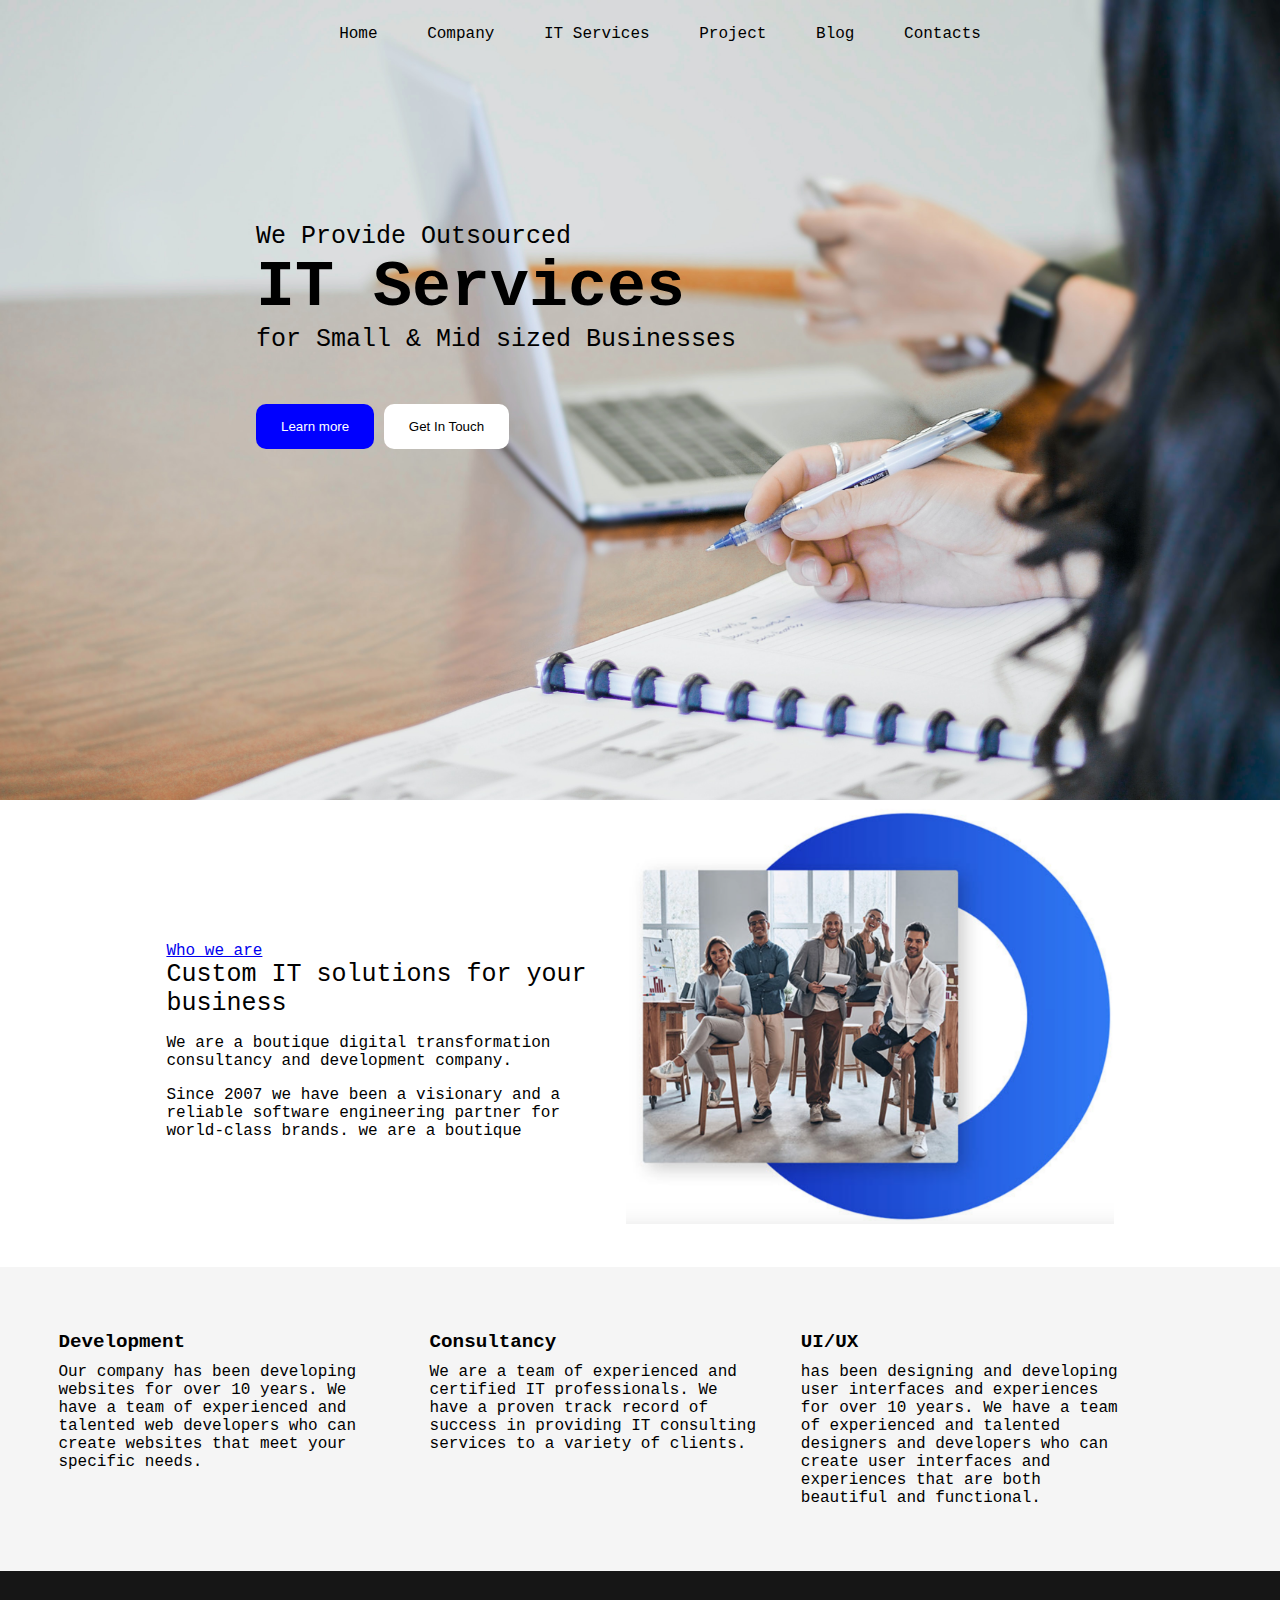
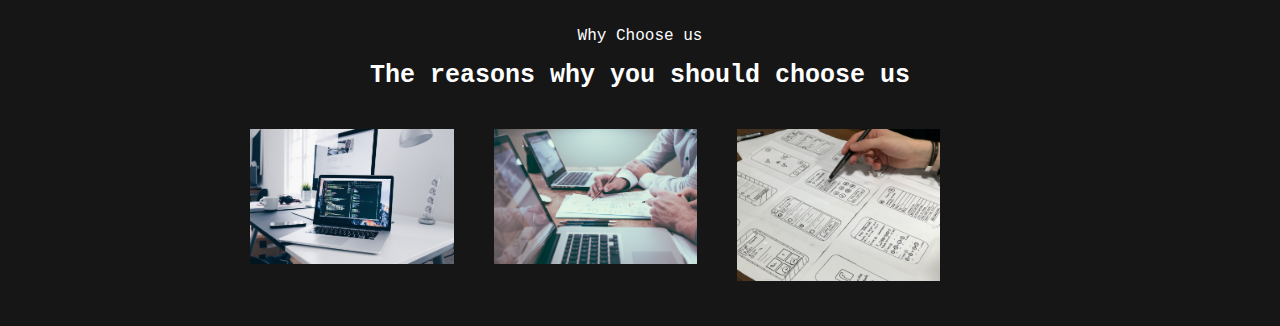
==== IT-Firm/index.html @ e434c809 "Initial Commit" ====
<!DOCTYPE html>
<html>
    <head>
        <title>IT Firm</title>
        <link rel="stylesheet" href="./style.css">
    </head>
    <body>

        <div class="container-1">
            <!-- Top Navigation -->
            <div>
                <ul class="top-navbar">
                    <li><a href="#">Home</a></li>
                    <li><a href="#">Company</a></li>
                    <li><a href="#">IT Services</a></li>
                    <li><a href="#">Project</a></li>
                    <li><a href="#">Blog</a></li>
                    <li><a href="#">Contacts</a></li>
                </ul>
            </div>     
            <!-- Hero section -->
            <div class="hero-container">
                <div>
                    <p class="text-large">We Provide Outsourced </p>
                    <p class="text-larger">IT Services</p>
                    <p class="text-large">for Small & Mid sized Businesses</p>
    
                </div>
                <div class="btn-group">
                    <button class="btn btn-outlined">Learn more</button>
                    <button class="btn btn-transparent">Get In Touch</button>
                </div>

            </div>
        </div>

        <div class="container-2">
            <div class="flex-container">
                <div class="flex-item-left">
                    <a href="./company.html">Who we are</a>
                    <p class="text-large">Custom IT solutions for your business</p>
                    <p>We are a boutique digital transformation
                        consultancy and development company.
                    </p>
                    <p>
                        Since 2007 we have been a visionary and a reliable software engineering 
                        partner for world-class brands. we are a boutique 
                    </p>
                </div>
                <div class="flex-item-right">
                    <img src="./imgs/Screenshot 2023-05-23 at 2.04.38 PM.png" >
                </div>
            </div>
        </div>

        <div class="container-3">
            <div class="flex-container flex-products">
                <div class="flex-item3">
                    <div class="text-medium-bold">
                        Development
                    </div>
                    <div>
                        Our company has been developing websites for over 10 years. 
                        We have a team of experienced and talented web developers who 
                        can create websites that meet your specific needs.
                    </div>
                </div>
                <div class="flex-item3">
                    <div class="text-medium-bold">Consultancy</div>
                    <div>
                        We are a team of experienced and certified IT professionals.
                        We have a proven track record of success in providing IT 
                        consulting services to a variety of clients.
                    </div>
                </div>
                <div class="flex-item3">
                    <div class="text-medium-bold">UI/UX</div>
                    <div>
                        has been designing and developing user interfaces and 
                        experiences for over 10 years. We have a team of experienced 
                        and talented designers and developers who can create user 
                        interfaces and experiences that are both beautiful and functional.
                    </div>
                </div>
            </div>
        </div>

        <div class="container-4">
            <div style="text-align: center;">
                <p>Why Choose us</p>
                <div class="text-large" style="font-weight: bolder;">The reasons why you should choose us</div>
            </div>
            <div class="flex-container flex-products" style="padding: 0 15%">
                <div class="flex-item3">
                    <div>                        
                        <img src="./imgs/devt.jpg" class="img" >
                    </div>
                </div>
                <div class="flex-item3">
                    <div>
                        <img src="./imgs/consult.jpg" class="img">
                    </div>
                </div>
                <div class="flex-item3">
                    <div>
                        <img src="./imgs/ui:ux.jpg" class="img">
                    </div>
                </div>
            </div>

        </div>




    </body>
</html>
---- IT-Firm/style.css ----
html,body{
    font-family: 'Courier New', Courier, monospace;
    padding: 0;
    margin: 0;
}
.container-1{
    background-image: url('./imgs/bg-img3.jpg');
    background-repeat: no-repeat;
    background-size: cover;
    height: 800px;
    margin: 0;
}
.container-2{
    margin: 0 13%;
}
.container-3{
    background-color: whitesmoke;
    margin-bottom: 0;
}
.container-4{
    background-color: rgb(22, 22, 22);
    color: white;
    margin-top: 0;
    padding: 40px 0;
}
.top-navbar li{
    display: inline;
    list-style: none;
    padding: 20px;
}
.top-navbar{
    width: fit-content;
    margin: auto;
    padding-top: 25px;
}
.top-navbar a:hover {
    color: blue;
    font-weight: bolder;
}
.top-navbar a {
    text-decoration: none;
    color: black;
}
.hero-container{
    margin-left: 20%;
    margin-top: 14%;
}
.text-large{
    font-size: 25px;
    margin: 0;
}
.text-larger{
    font-size: 65px;
    font-weight: bolder;
    margin: 0
}
.btn-group{
    margin-top: 50px;
}
.btn{
    padding: 15px 25px;
    border-radius: 10px;
    border: none;
}
.btn-transparent{
    background-color: white;
}
.btn-outlined{
    color: white;
    background-color: blue;
}
.flex-container{
    display: flex;
    flex-direction: row;
}
.flex-item-left{
    margin-top: 15%;
    margin-right: 20px;
}
.flex-item-right img{
    object-fit: cover;
    width: 100%;
}
.flex-products{
align-content: space-between;
margin:3% 10% 0 3%;
padding: 5% 0;
}
.flex-item3{
width:33%;
padding: 0 20px;
}
.text-medium-bold{
font-weight: bold;
font-size: larger;
margin-bottom: 10px;
}

.img{
    width: 100%;
    object-fit: contain;
}
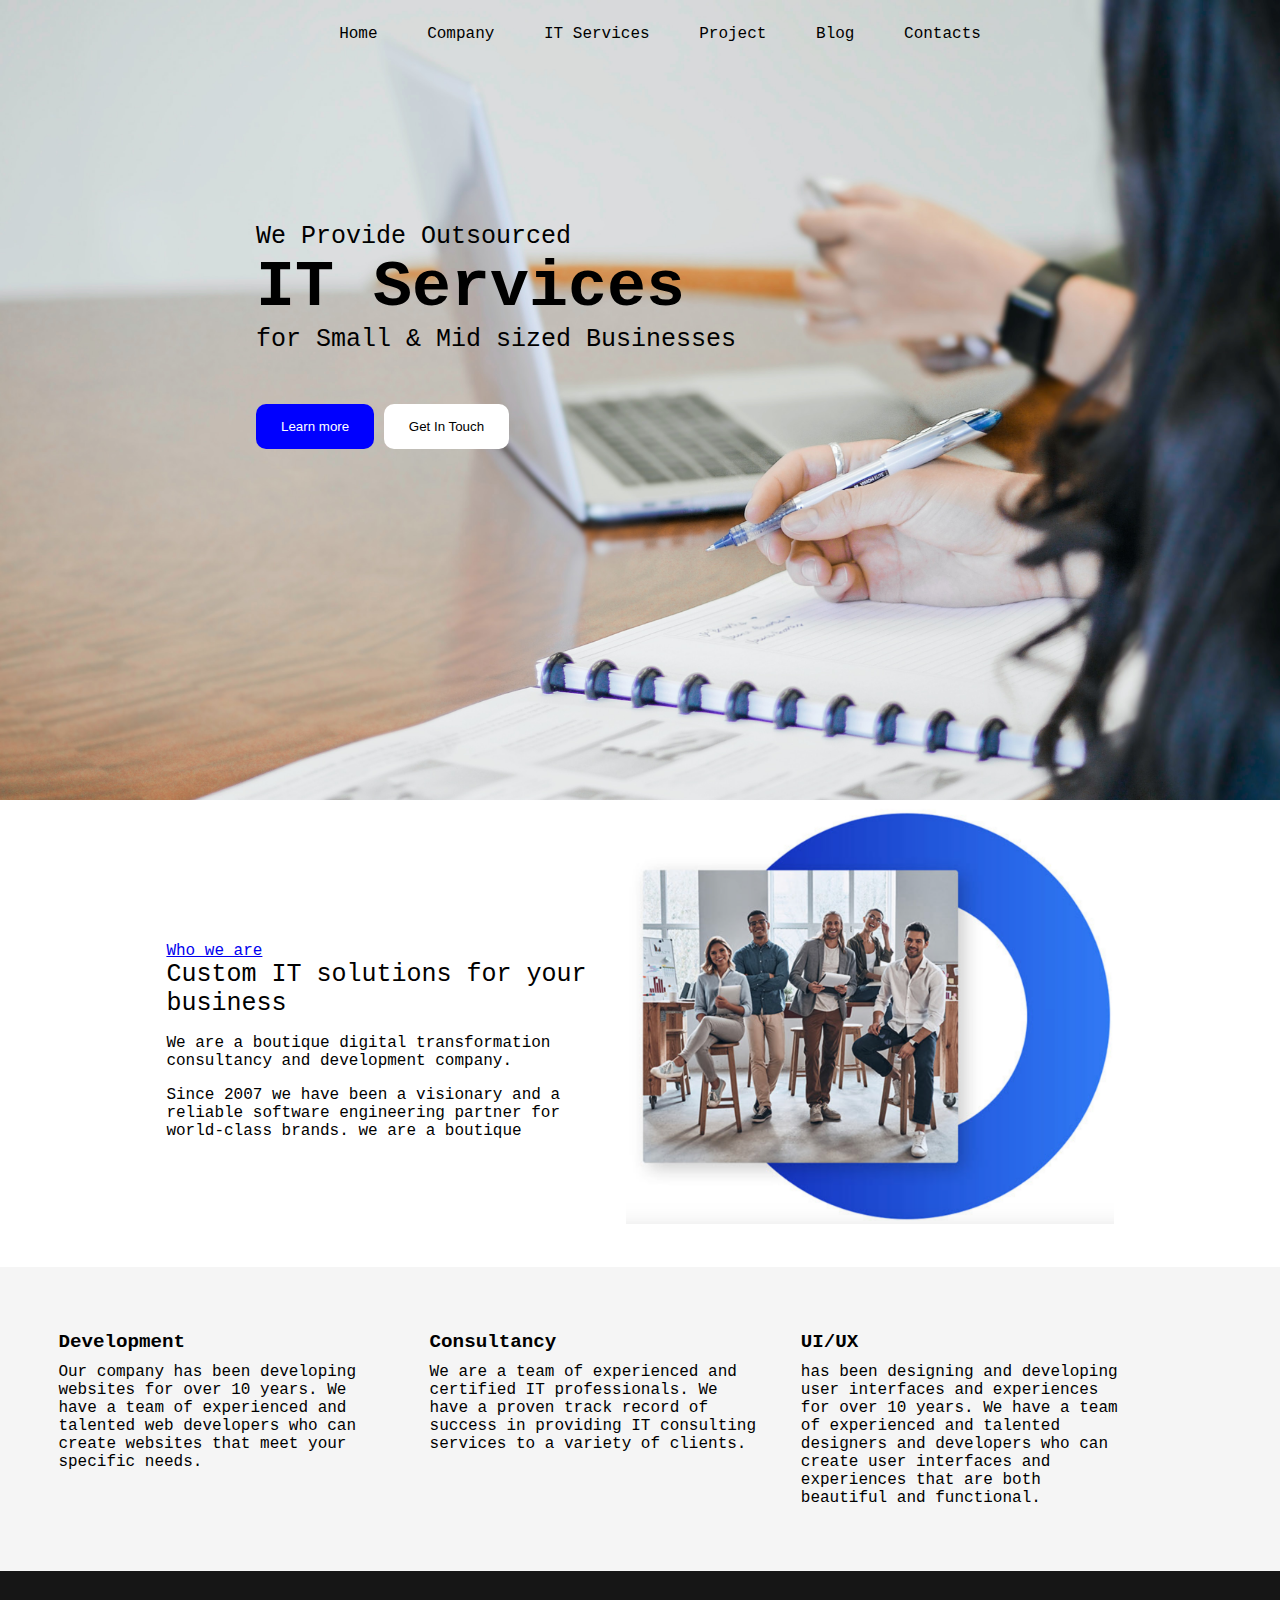
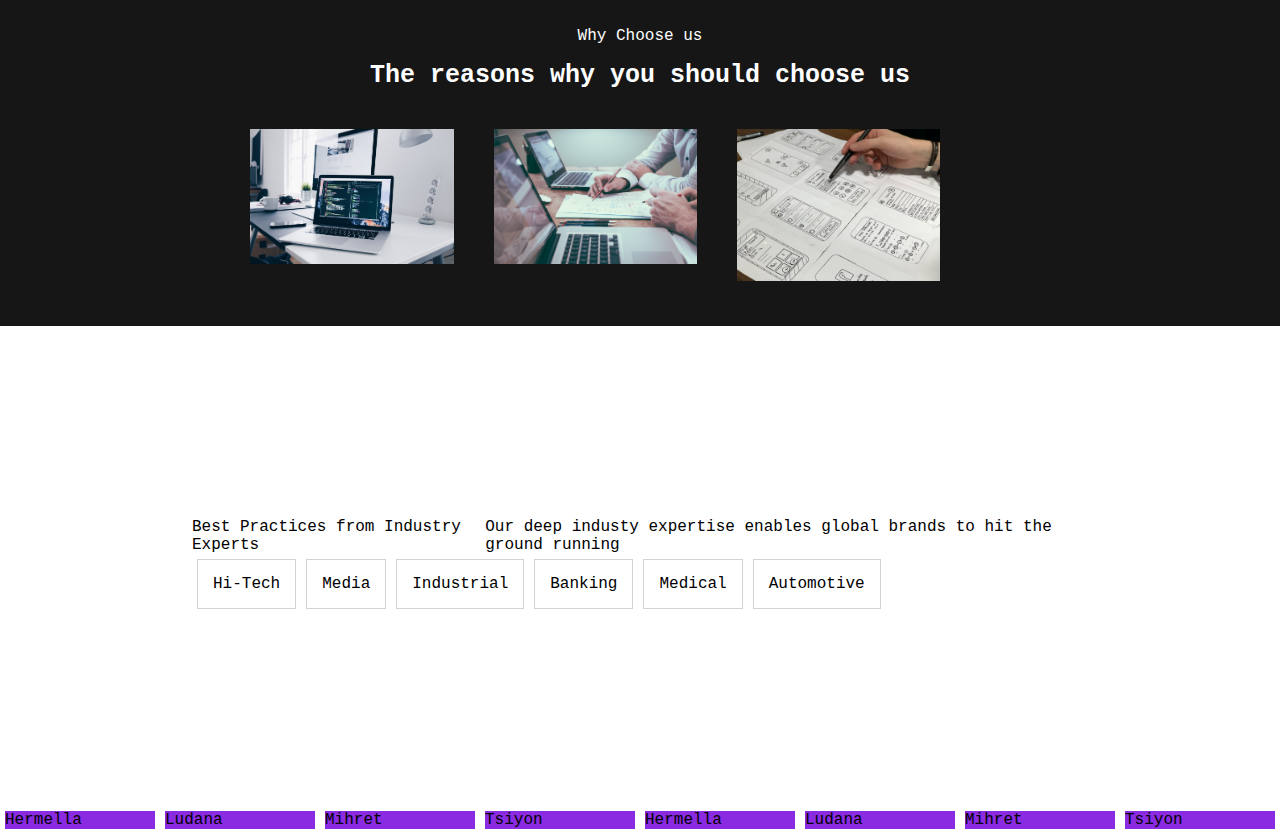
==== commit c08f449d: "(feat) Interior design header added" ====
--- a/IT-Firm/index.html
+++ b/IT-Firm/index.html
@@ -110,8 +110,69 @@
 
         </div>
 
+        <div class="container-5">
+            <div class="flex-container">
+                <div>Best Practices from Industry Experts</div>
+                <div>Our deep industy expertise enables global brands to hit the ground running</div>
+            </div>
+            <div class="flex-container">
+                <div class="small-cards">
+                    Hi-Tech
+                </div>
+                <div class="small-cards">  
+                    Media
+                </div>
+                <div class="small-cards">
+                    Industrial
+                </div>
+                <div class="small-cards">
+                    Banking
+                </div>
+                <div class="small-cards">
+                    Medical
+                </div>
+                <div class="small-cards">
+                    Automotive
+                </div>
+            </div>
+        </div>
 
-
-
+        <!-- Team -->
+        <div class="container-6">
+            <div class="flex-container slider-container">
+                <div class="card">
+                    <div></div>
+                    <div>Hermella</div>
+                </div>
+                <div class="card">
+                    <div></div>
+                    <div>Ludana</div>
+                </div>
+                <div class="card">
+                    <div></div>
+                    <div>Mihret</div>
+                </div>
+                <div class="card">
+                    <div></div>
+                    <div>Tsiyon</div>
+                </div>
+                <div class="card">
+                    <div></div>
+                    <div>Hermella</div>
+                </div>
+                <div class="card">
+                    <div></div>
+                    <div>Ludana</div>
+                </div>
+                <div class="card">
+                    <div></div>
+                    <div>Mihret</div>
+                </div>
+                <div class="card">
+                    <div></div>
+                    <div>Tsiyon</div>
+                </div>
+            </div>
+        </div>
     </body>
 </html>--- a/IT-Firm/style.css
+++ b/IT-Firm/style.css
@@ -1,4 +1,5 @@
 html,body{
+    /* font-family: Arial, Helvetica, sans-serif; */
     font-family: 'Courier New', Courier, monospace;
     padding: 0;
     margin: 0;
@@ -22,6 +23,9 @@
     color: white;
     margin-top: 0;
     padding: 40px 0;
+}
+.container-5{
+    padding: 15%;
 }
 .top-navbar li{
     display: inline;
@@ -100,3 +104,22 @@
     width: 100%;
     object-fit: contain;
 }
+.small-cards{
+    border: 1px lightgray solid;
+    padding: 15px;
+    margin: 5px;
+}
+
+.flex-wrap-container{
+    flex-wrap: wrap;
+    flex-direction: row;
+}
+.slider-container{
+    overflow-x: scroll;
+}
+
+.card{
+    width: 400px;
+    margin: 5px;
+    background-color: blueviolet;
+}